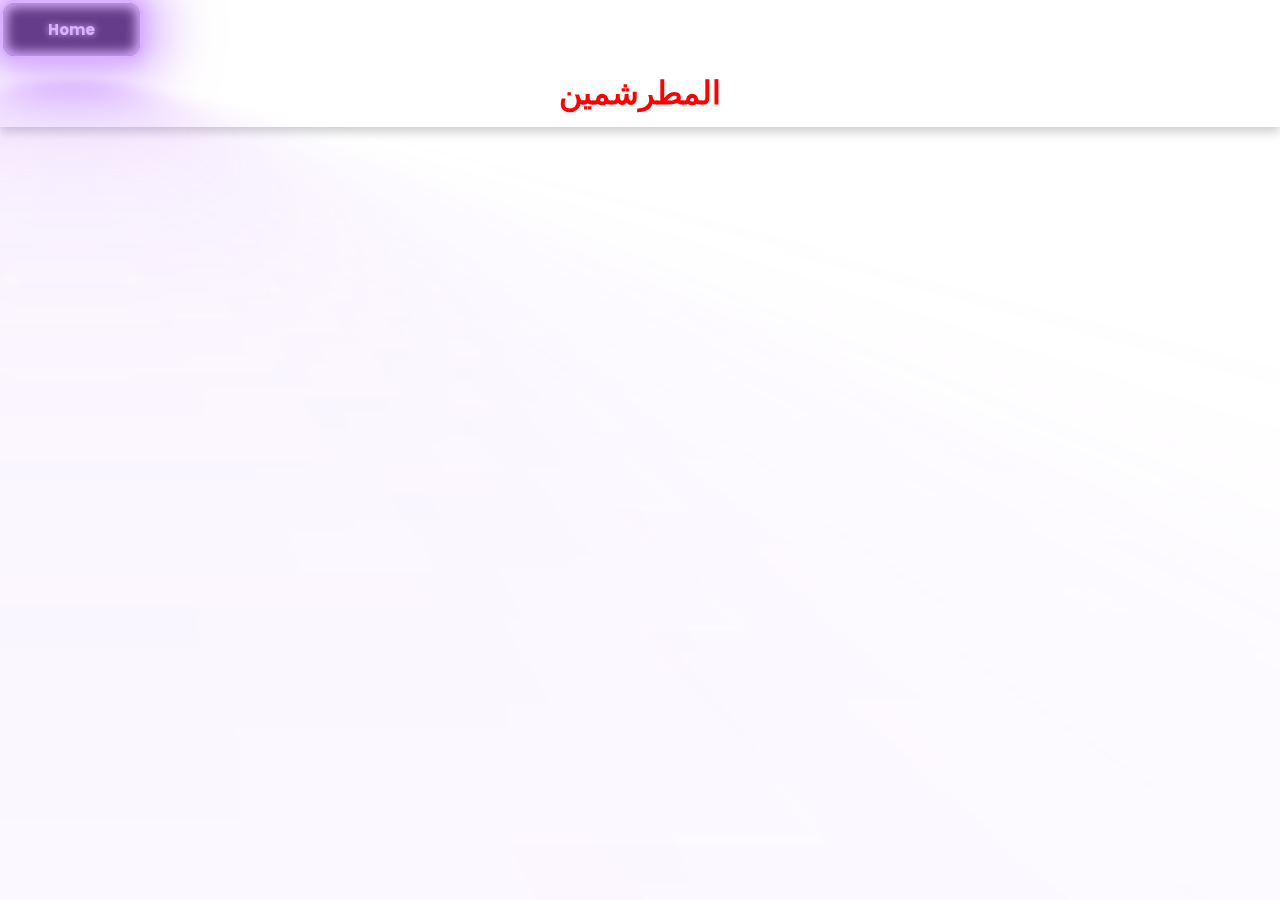
==== computer.html @ e939d005 "Add files via upload" ====
<!DOCTYPE html>
<html lang="en">
<head>
    <meta charset="UTF-8">
    <meta name="viewport" content="width=device-width, initial-scale=1.0">
    <title>الفكرة</title>
    <link rel="stylesheet" href="computer.css">
    <link rel="stylesheet" href="https://cdnjs.cloudflare.com/ajax/libs/font-awesome/6.4.2/css/all.min.css">
</head>
<body>
    <header>
        <a href="cr.html"><button class="n"> Home </button>  </a>
        <center>
        <h1 >المطرشمين </h1>
    </center>

    </header>

    <section class="cardsc" id="services">
        <h2 class="title" hidden> </h2>
        <div class="contect">
            <div class="card">
                <br>
                <br>
                <br>
   
    </section>

                
</body>
</html>
---- computer.css ----
@import url('https://fonts.googleapis.com/css2?family=Poppins:ital,wght@0,100;0,200;0,300;0,400;0,500;0,600;0,700;0,800;0,900;1,100;1,200;1,300;1,400;1,500;1,600;1,700;1,800;1,900&display=swap');

*{
    font-family: 'Poppins', sans-serif;
    margin: 0;
    padding: 0;
    box-sizing: border-box;
    scroll-behavior: smooth;

}

body{
    /*background-color:rgb(202, 210, 255) ;*/
}
header {
    background: transparent;
    backdrop-filter: blur(10px);
    box-shadow: 0 5px 10px rgba(0, 0, 0, 0.2);
    position: fixed;
    z-index: 999;
    color: #ff0000;
    padding: 0px;
    width: 100%;
    float: right;
  
  }
  
  header h1 {
      margin: 10px;
  }
  
  header nav {
    float: left;
  }
  
  header nav button {
      background-image: url(side.png);
      border: none;
      cursor: pointer;
      padding: 0;
      margin: 0;
  }
  
  header nav button svg {
      width: 24px;
      height: 24px;
      fill: #fff;
      transition: fill 0.2s ease-in-out;
      background-image: image-set;
  }
  
  header nav button:hover svg {
      fill: #ddd;
  }
section{

    padding: 100px 200px;
}
cardz{
    /*background-color: #ffffff;*/
    width: 21.25em;
    box-shadow: 0 5px 25px rgba(1 1 1 / 15%);
    border-radius: 10px;
    padding: 25px;
    margin: 15px;
    transition: 0.7s ease;
}
.title{
    display: flex;
    justify-content: center;
    color: #ffc400;
    font-weight: 800;
    margin-bottom: 30px;

}
contect {

    display: flex;
    justify-content: center;
    flex-direction: row;
    flex-wrap: wrap;
}
cardz{
    /*background-color: #ffffff;*/
    width: 21.25em;
    box-shadow: 0 5px 25px rgba(1 1 1 / 15%);
    border-radius: 10px;
    padding: 25px;
    margin: 15px;
    transition: 0.7s ease;
}
cardz:hover{ 
    background-color: #00ff4c;
    transform: scale(1.1);

}
.icon{
    color: #3a3af4;
    font-size: 8em;
    text-align: center;

}
.info{
text-align: center;
}

.info h3{
color: #00ff48;
font-size: 1.2em;
font-weight: 700;
margin: 10px;
}
button {
    --glow-color: rgb(217, 176, 255);
    --glow-spread-color: rgba(191, 123, 255, 0.781);
    --enhanced-glow-color: rgb(231, 206, 255);
    --btn-color: rgb(100, 61, 136);
    border: .25em solid var(--glow-color);
    padding: 1em 3em;
    color: var(--glow-color);
    font-size: 15px;
    font-weight: bold;
    background-color: var(--btn-color);
    border-radius: 1em;
    outline: none;
    box-shadow: 0 0 1em .25em var(--glow-color),
           0 0 4em 1em var(--glow-spread-color),
           inset 0 0 .75em .25em var(--glow-color);
    text-shadow: 0 0 .5em var(--glow-color);
    position: relative;
    transition: all 0.3s;
   }
   
   button::after {
    pointer-events: none;
    content: "";
    position: absolute;
    top: 120%;
    left: 0;
    height: 100%;
    width: 100%;
    background-color: var(--glow-spread-color);
    filter: blur(2em);
    opacity: .7;
    transform: perspective(1.5em) rotateX(35deg) scale(1, .6);
   }
   
   button:hover {
    color: var(--btn-color);
    background-color: var(--glow-color);
    box-shadow: 0 0 1em .25em var(--glow-color),
           0 0 4em 2em var(--glow-spread-color),
           inset 0 0 .75em .25em var(--glow-color);
   }
   
   button:active {
    box-shadow: 0 0 0.6em .25em var(--glow-color),
           0 0 2.5em 2em var(--glow-spread-color),
           inset 0 0 .5em .25em var(--glow-color);
   }
@media (max-width:1023px){
    header{
       padding:12px 20px ;

    }
    .navigation a{
        padding-left: 10px;
    }
    .title{
        font-size: 1.8em;
    }
    section{
        padding: 80px 20px;
    }
    .main-contect h2{
        font-size: 1em;
    }
    .main-contect h3{
        font-size: 1.6em;
    }
    .contect{
        flex-direction: column;
        align-items: center ;
    }
}
.cards {
    display: flex;
    flex-direction: row;
    flex-wrap: wrap;
    gap: 15px;
  }
  
 
  .card .r{

    background-color: #ffc400;
  }

  .cards .red {
    background-color: #421010;
  }
  
  .cards .blue {
    background-color: #3b82f6;
  }
  
  .cards .green {
    background-color: #22c55e;
  }
  .card .yelow{
    background-color: yellow;
  }
  .card .move
{
background-color:#7f00ff;
}  
.card .orange{
    background-color: orange;
}
.cards .card {
    display: flex;
    align-items: center;
    justify-content: center;
    flex-direction: row;
    text-align: center;
    height: 250px;
    width: 300px;
    border-radius: 10px;
    color: white;
    cursor: pointer;
    transition: 400ms;
  }
  
  .cards .card p.tip {
    font-size: 1.5em;
    font-weight: 700;
  }
  
  .cards .card p.second-text {
    font-size: 1.5em;
  }
  
  .cards .card:hover {
    transform: scale(1.1, 1.1);
  }
  
  .cards:hover > .card:not(:hover) {
    filter: blur(10px);
    transform: scale(0.9, 0.9);
  }
@media (max-width:641px){
    body{
        font-size: 12px;
    }
    .main-contect h2{
        font-size: 0.8em;
    }
    .main-contect h1{
        font-size: 1.4em;
    }

}
@media (max-width:300px){

    body{
        font-size: 10px;
    }
}
.a{
    color: #0af688;
}
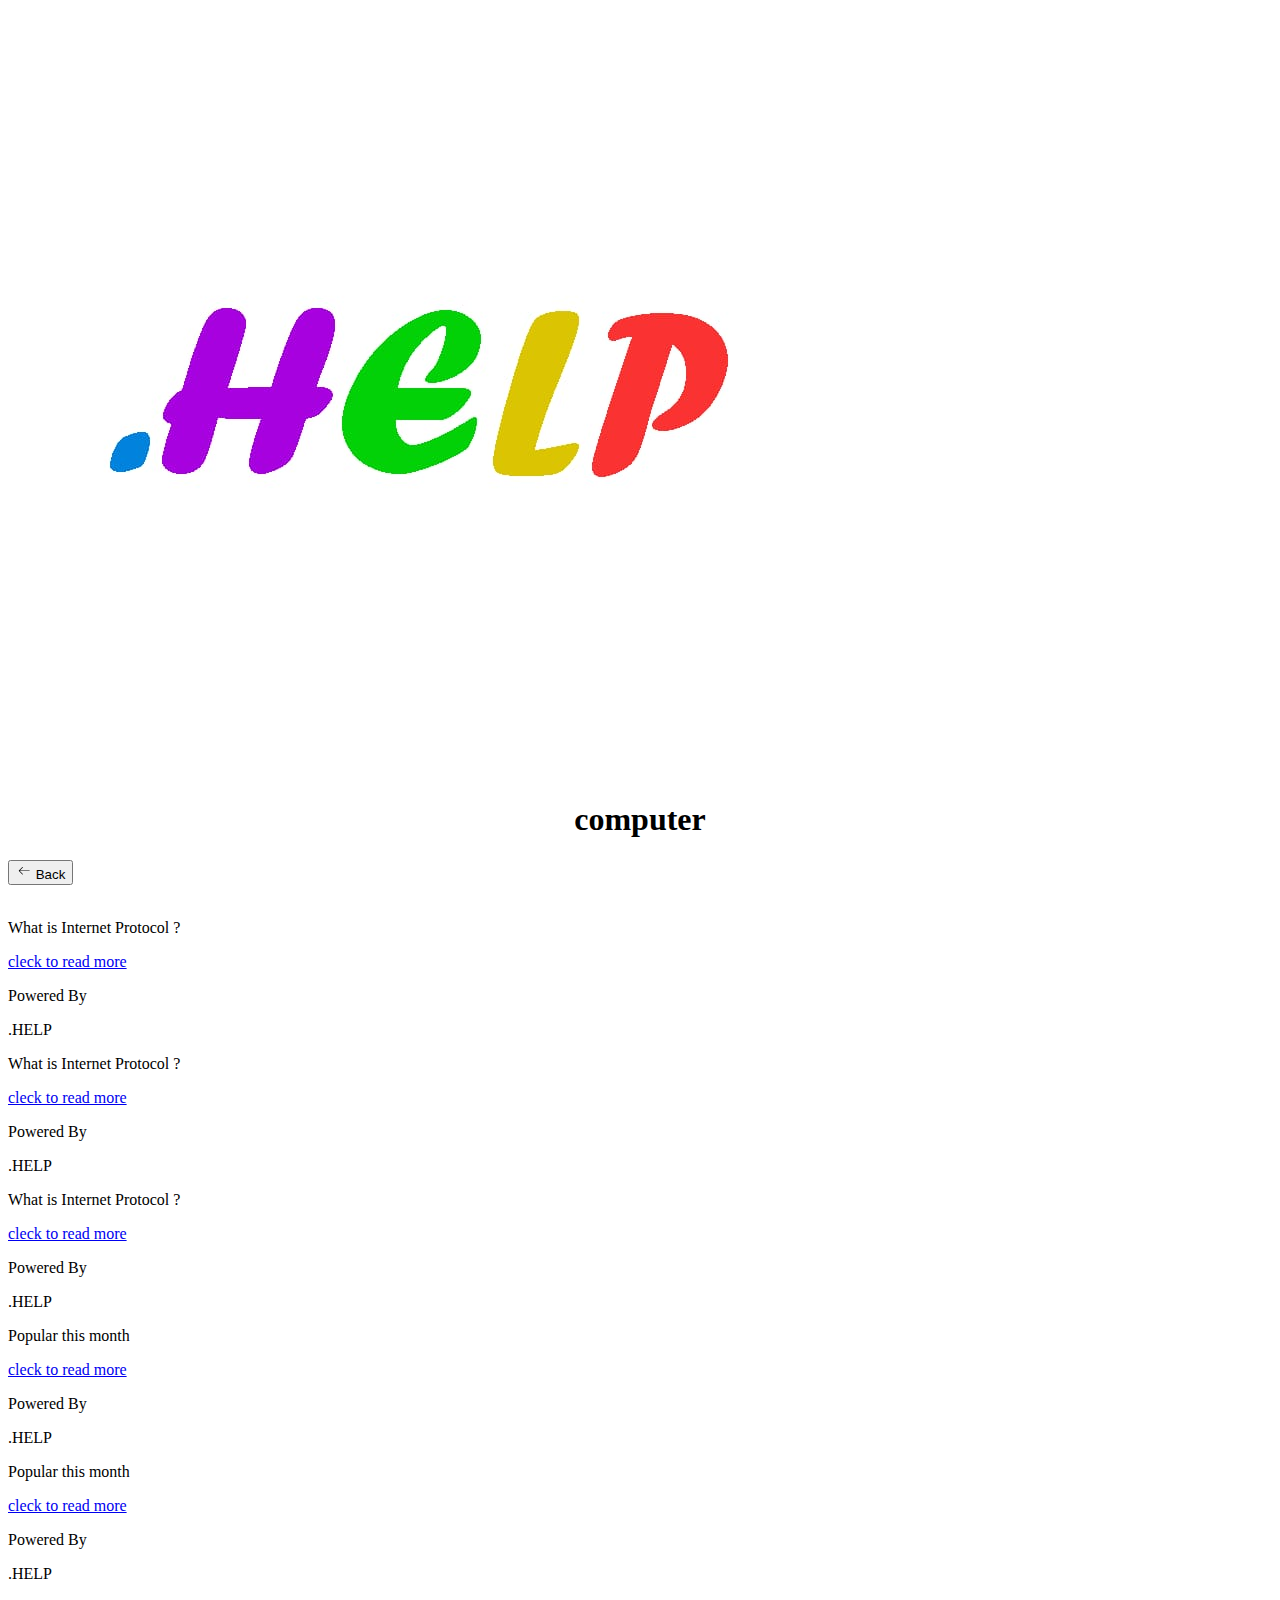
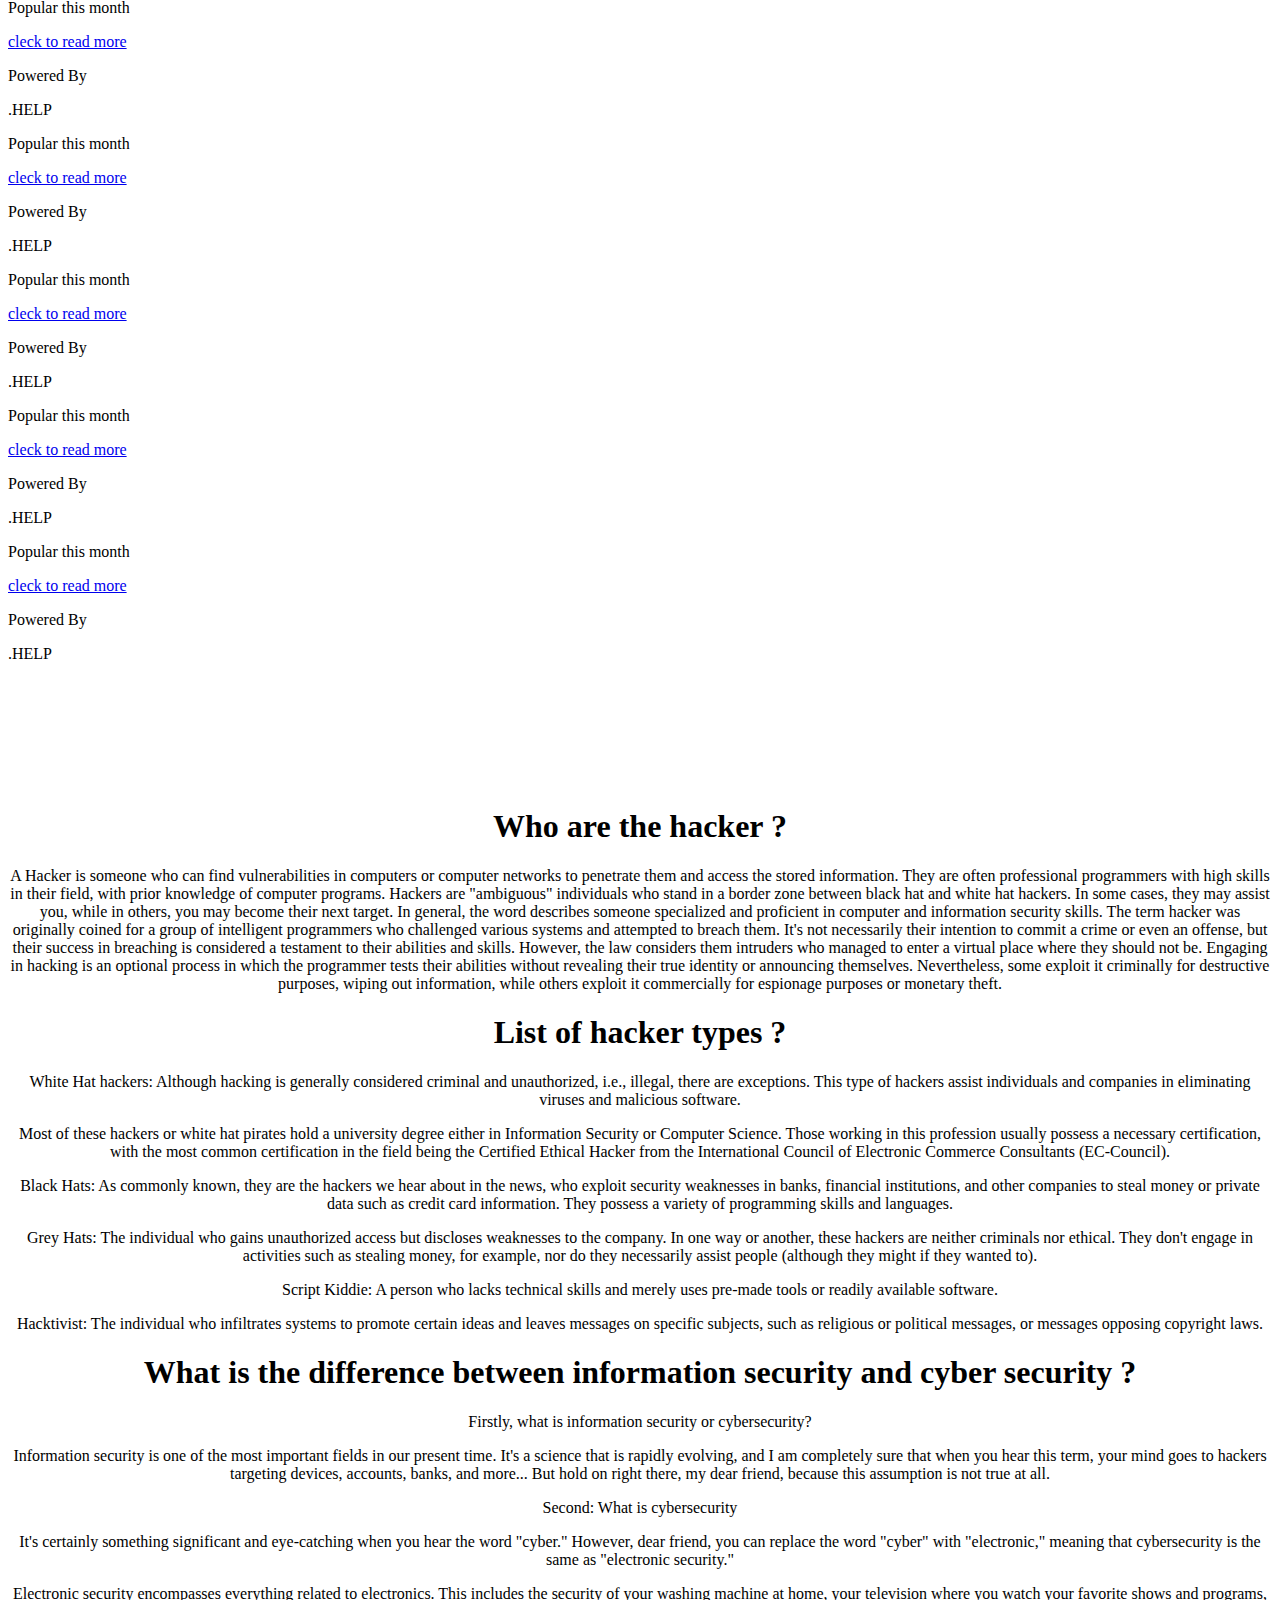
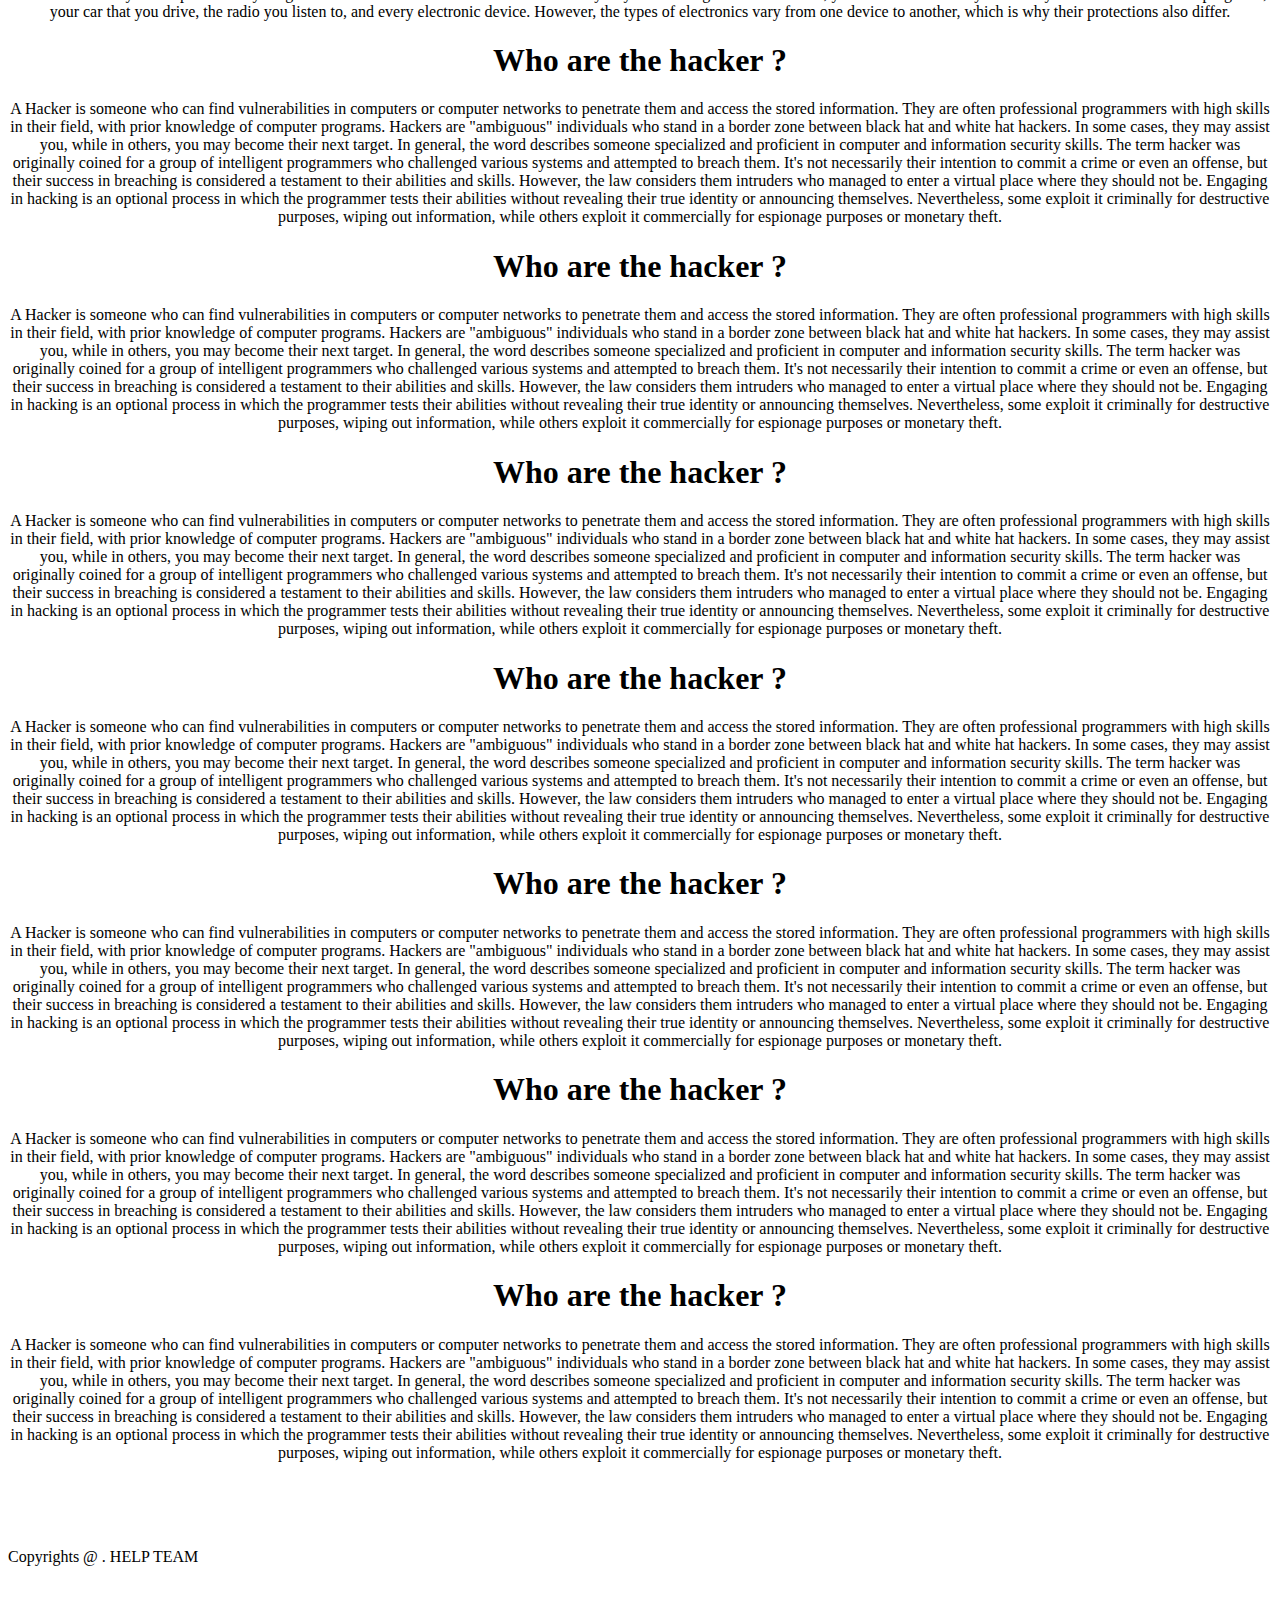
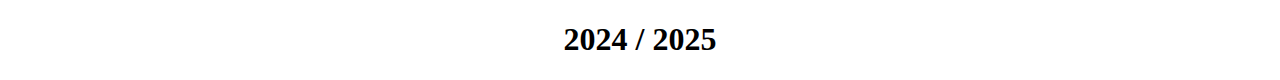
==== commit baf1cc74: "Update computer.html" ====
--- a/computer.html
+++ b/computer.html
@@ -3,29 +3,190 @@
 <head>
     <meta charset="UTF-8">
     <meta name="viewport" content="width=device-width, initial-scale=1.0">
-    <title>الفكرة</title>
-    <link rel="stylesheet" href="computer.css">
+    <title>computer</title>
+    <link rel="stylesheet" href="style/computer.css">
     <link rel="stylesheet" href="https://cdnjs.cloudflare.com/ajax/libs/font-awesome/6.4.2/css/all.min.css">
+    <link rel="icon" type="" href="image/HELP.jpeg">
 </head>
-<body>
+<body  >
     <header>
-        <a href="cr.html"><button class="n"> Home </button>  </a>
+        <img src="image/HELP.jpeg" alt="" class="logo">
+
+
         <center>
-        <h1 >المطرشمين </h1>
-    </center>
+            <h1>computer</h1>
+        </center>
 
+        <a href="cr.html">
+            <button>
+                <svg height="16" width="16" xmlns="http://www.w3.org/2000/svg" version="1.1" viewBox="0 0 1024 1024"><path d="M874.690416 495.52477c0 11.2973-9.168824 20.466124-20.466124 20.466124l-604.773963 0 188.083679 188.083679c7.992021 7.992021 7.992021 20.947078 0 28.939099-4.001127 3.990894-9.240455 5.996574-14.46955 5.996574-5.239328 0-10.478655-1.995447-14.479783-5.996574l-223.00912-223.00912c-3.837398-3.837398-5.996574-9.046027-5.996574-14.46955 0-5.433756 2.159176-10.632151 5.996574-14.46955l223.019353-223.029586c7.992021-7.992021 20.957311-7.992021 28.949332 0 7.992021 8.002254 7.992021 20.957311 0 28.949332l-188.073446 188.073446 604.753497 0C865.521592 475.058646 874.690416 484.217237 874.690416 495.52477z"></path></svg>
+                <span>Back</span>
+              </button>
+        </a>
     </header>
+        <section class="cardsc" id="services" >
+            <h2 class="title" hidden> </h2>
+            <div class="contect">
+                <div class="card">
+                  
+                    <br>
+                    <div class="cards"></div>
+            
+                <div class="man">
+                    <div class="code">
+                        <p class="heading">What is Internet Protocol ?</p>
+                        <a href="#one" >cleck to read more</a>
+                        <p>Powered By</p>
+                        <p>.HELP</p>
+                      </div>
+                      <div class="code">
+                        <p class="heading">What is Internet Protocol ?</p>
+                        <a href="#two" >cleck to read more</a>
+                        <p>Powered By</p>
+                        <p>.HELP</p>
+                      </div>
+                      <div class="code">
+                        <p class="heading">What is Internet Protocol ?</p>
+                        <a href="#three">cleck to read more</a>
+                        <p>Powered By</p>
+                        <p>.HELP</p>
+                      </div>
+                      <div class="code">
+                        <p class="heading">Popular this month</p>
+                        <a href="#four">cleck to read more</a>
+                        <p>Powered By</p>
+                        <p>.HELP</p>
+                      </div>
+                      <div class="code">
+                        <p class="heading">Popular this month</p>
+                        <a href="#five">cleck to read more</a>
+                        <p>Powered By</p>
+                        <p>.HELP</p>
+                      </div>
+                      <div class="code">
+                        <p class="heading">Popular this month</p>
+                        <a href="#six">cleck to read more</a>
+                        <p>Powered By</p>
+                        <p>.HELP</p>
+                      </div>
+                      <div class="code">
+                        <p class="heading">Popular this month</p>
+                        <a href="#seven">cleck to read more</a>
+                        <p>Powered By</p>
+                        <p>.HELP</p>
+                      </div>
+                      <div class="code">
+                        <p class="heading">Popular this month</p>
+                        <a href="#eight">cleck to read more</a>
+                        <p>Powered By</p>
+                        <p>.HELP</p>
+                      </div>
+                      <div class="code">
+                        <p class="heading">Popular this month</p>
+                        <a href="#nine">cleck to read more</a>
+                        <p>Powered By</p>
+                        <p>.HELP</p>
+                      </div>
+                      <div class="code">
+                        <p class="heading">Popular this month</p>
+                        <a href="#ten">cleck to read more</a>
+                        <p>Powered By</p>
+                        <p>.HELP</p>
+                      </div>
+                      <br>
+                      <br>
+                      <br>
+                      <br>
+                      <br>
+                      <br>
 
-    <section class="cardsc" id="services">
-        <h2 class="title" hidden> </h2>
-        <div class="contect">
-            <div class="card">
-                <br>
-                <br>
-                <br>
-   
-    </section>
+                      <center>
+                        <div class="home">
+                            <div id="one" class="post">
+                                <h1>Who are the hacker ?</h1>
+                                <p>A Hacker is someone who can find vulnerabilities in computers or computer networks to penetrate them and access the stored information. They are often professional programmers with high skills in their field, with prior knowledge of computer programs. Hackers are "ambiguous" individuals who stand in a border zone between black hat and white hat hackers. In some cases, they may assist you, while in others, you may become their next target. In general, the word describes someone specialized and proficient in computer and information security skills. The term hacker was originally coined for a group of intelligent programmers who challenged various systems and attempted to breach them. It's not necessarily their intention to commit a crime or even an offense, but their success in breaching is considered a testament to their abilities and skills. However, the law considers them intruders who managed to enter a virtual place where they should not be. Engaging in hacking is an optional process in which the programmer tests their abilities without revealing their true identity or announcing themselves. Nevertheless, some exploit it criminally for destructive purposes, wiping out information, while others exploit it commercially for espionage purposes or monetary theft.
+                                </p>
+                            </div>
+                            <div id="two" class="post">
+                                <h1>List of hacker types ?</h1>
+                                <p>White Hat hackers: Although hacking is generally considered criminal and unauthorized, i.e., illegal, there are exceptions. This type of hackers assist individuals and companies in eliminating viruses and malicious software.</p>
+                                <p>Most of these hackers or white hat pirates hold a university degree either in Information Security or Computer Science. Those working in this profession usually possess a necessary certification, with the most common certification in the field being the Certified Ethical Hacker from the International Council of Electronic Commerce Consultants (EC-Council).</p>
+                                <p>Black Hats: As commonly known, they are the hackers we hear about in the news, who exploit security weaknesses in banks, financial institutions, and other companies to steal money or private data such as credit card information. They possess a variety of programming skills and languages.</p>
+                                <p>Grey Hats: The individual who gains unauthorized access but discloses weaknesses to the company. In one way or another, these hackers are neither criminals nor ethical. They don't engage in activities such as stealing money, for example, nor do they necessarily assist people (although they might if they wanted to).</p>
+                                <p>Script Kiddie: A person who lacks technical skills and merely uses pre-made tools or readily available software.</p>
+                                <p>Hacktivist: The individual who infiltrates systems to promote certain ideas and leaves messages on specific subjects, such as religious or political messages, or messages opposing copyright laws.</p>
+                            </div>
+                            <div id="three" class="post">
+                                <h1>What is the difference between information security and cyber security ?</h1>
+                                <p>Firstly, what is information security or cybersecurity?</p>
+                                <p>Information security is one of the most important fields in our present time. It's a science that is rapidly evolving, and I am completely sure that when you hear this term, your mind goes to hackers targeting devices, accounts, banks, and more... But hold on right there, my dear friend, because this assumption is not true at all.</p>
+                                <p>Second: What is cybersecurity</p>
+                                <p>It's certainly something significant and eye-catching when you hear the word "cyber." However, dear friend, you can replace the word "cyber" with "electronic," meaning that cybersecurity is the same as "electronic security."</p>
+                                <p>Electronic security encompasses everything related to electronics. This includes the security of your washing machine at home, your television where you watch your favorite shows and programs, your car that you drive, the radio you listen to, and every electronic device. However, the types of electronics vary from one device to another, which is why their protections also differ.</p>
+                
+                            </div>
+                            <div id="four" class="post">
+                                <h1>Who are the hacker ?</h1>
+                                <p>A Hacker is someone who can find vulnerabilities in computers or computer networks to penetrate them and access the stored information. They are often professional programmers with high skills in their field, with prior knowledge of computer programs. Hackers are "ambiguous" individuals who stand in a border zone between black hat and white hat hackers. In some cases, they may assist you, while in others, you may become their next target. In general, the word describes someone specialized and proficient in computer and information security skills. The term hacker was originally coined for a group of intelligent programmers who challenged various systems and attempted to breach them. It's not necessarily their intention to commit a crime or even an offense, but their success in breaching is considered a testament to their abilities and skills. However, the law considers them intruders who managed to enter a virtual place where they should not be. Engaging in hacking is an optional process in which the programmer tests their abilities without revealing their true identity or announcing themselves. Nevertheless, some exploit it criminally for destructive purposes, wiping out information, while others exploit it commercially for espionage purposes or monetary theft.
+                                </p>
+                            </div>
+                            <div id="five" class="post">
+                                <h1>Who are the hacker ?</h1>
+                                <p>A Hacker is someone who can find vulnerabilities in computers or computer networks to penetrate them and access the stored information. They are often professional programmers with high skills in their field, with prior knowledge of computer programs. Hackers are "ambiguous" individuals who stand in a border zone between black hat and white hat hackers. In some cases, they may assist you, while in others, you may become their next target. In general, the word describes someone specialized and proficient in computer and information security skills. The term hacker was originally coined for a group of intelligent programmers who challenged various systems and attempted to breach them. It's not necessarily their intention to commit a crime or even an offense, but their success in breaching is considered a testament to their abilities and skills. However, the law considers them intruders who managed to enter a virtual place where they should not be. Engaging in hacking is an optional process in which the programmer tests their abilities without revealing their true identity or announcing themselves. Nevertheless, some exploit it criminally for destructive purposes, wiping out information, while others exploit it commercially for espionage purposes or monetary theft.
+                                </p>
+                            </div>
+                            <div id="six" class="post">
+                                <h1>Who are the hacker ?</h1>
+                                <p>A Hacker is someone who can find vulnerabilities in computers or computer networks to penetrate them and access the stored information. They are often professional programmers with high skills in their field, with prior knowledge of computer programs. Hackers are "ambiguous" individuals who stand in a border zone between black hat and white hat hackers. In some cases, they may assist you, while in others, you may become their next target. In general, the word describes someone specialized and proficient in computer and information security skills. The term hacker was originally coined for a group of intelligent programmers who challenged various systems and attempted to breach them. It's not necessarily their intention to commit a crime or even an offense, but their success in breaching is considered a testament to their abilities and skills. However, the law considers them intruders who managed to enter a virtual place where they should not be. Engaging in hacking is an optional process in which the programmer tests their abilities without revealing their true identity or announcing themselves. Nevertheless, some exploit it criminally for destructive purposes, wiping out information, while others exploit it commercially for espionage purposes or monetary theft.
+                                </p>
+                            </div>
+                            <div id="seven" class="post">
+                                <h1>Who are the hacker ?</h1>
+                                <p>A Hacker is someone who can find vulnerabilities in computers or computer networks to penetrate them and access the stored information. They are often professional programmers with high skills in their field, with prior knowledge of computer programs. Hackers are "ambiguous" individuals who stand in a border zone between black hat and white hat hackers. In some cases, they may assist you, while in others, you may become their next target. In general, the word describes someone specialized and proficient in computer and information security skills. The term hacker was originally coined for a group of intelligent programmers who challenged various systems and attempted to breach them. It's not necessarily their intention to commit a crime or even an offense, but their success in breaching is considered a testament to their abilities and skills. However, the law considers them intruders who managed to enter a virtual place where they should not be. Engaging in hacking is an optional process in which the programmer tests their abilities without revealing their true identity or announcing themselves. Nevertheless, some exploit it criminally for destructive purposes, wiping out information, while others exploit it commercially for espionage purposes or monetary theft.
+                                </p>
+                            </div>
+                            <div id="eight" class="post">
+                                <h1>Who are the hacker ?</h1>
+                                <p>A Hacker is someone who can find vulnerabilities in computers or computer networks to penetrate them and access the stored information. They are often professional programmers with high skills in their field, with prior knowledge of computer programs. Hackers are "ambiguous" individuals who stand in a border zone between black hat and white hat hackers. In some cases, they may assist you, while in others, you may become their next target. In general, the word describes someone specialized and proficient in computer and information security skills. The term hacker was originally coined for a group of intelligent programmers who challenged various systems and attempted to breach them. It's not necessarily their intention to commit a crime or even an offense, but their success in breaching is considered a testament to their abilities and skills. However, the law considers them intruders who managed to enter a virtual place where they should not be. Engaging in hacking is an optional process in which the programmer tests their abilities without revealing their true identity or announcing themselves. Nevertheless, some exploit it criminally for destructive purposes, wiping out information, while others exploit it commercially for espionage purposes or monetary theft.
+                                </p>
+                            </div>
+                            <div id="nine" class="post">
+                                <h1>Who are the hacker ?</h1>
+                                <p>A Hacker is someone who can find vulnerabilities in computers or computer networks to penetrate them and access the stored information. They are often professional programmers with high skills in their field, with prior knowledge of computer programs. Hackers are "ambiguous" individuals who stand in a border zone between black hat and white hat hackers. In some cases, they may assist you, while in others, you may become their next target. In general, the word describes someone specialized and proficient in computer and information security skills. The term hacker was originally coined for a group of intelligent programmers who challenged various systems and attempted to breach them. It's not necessarily their intention to commit a crime or even an offense, but their success in breaching is considered a testament to their abilities and skills. However, the law considers them intruders who managed to enter a virtual place where they should not be. Engaging in hacking is an optional process in which the programmer tests their abilities without revealing their true identity or announcing themselves. Nevertheless, some exploit it criminally for destructive purposes, wiping out information, while others exploit it commercially for espionage purposes or monetary theft.
+                                </p>
+                            </div>
+                            <div id="ten" class="post">
+                                <h1>Who are the hacker ?</h1>
+                                <p>A Hacker is someone who can find vulnerabilities in computers or computer networks to penetrate them and access the stored information. They are often professional programmers with high skills in their field, with prior knowledge of computer programs. Hackers are "ambiguous" individuals who stand in a border zone between black hat and white hat hackers. In some cases, they may assist you, while in others, you may become their next target. In general, the word describes someone specialized and proficient in computer and information security skills. The term hacker was originally coined for a group of intelligent programmers who challenged various systems and attempted to breach them. It's not necessarily their intention to commit a crime or even an offense, but their success in breaching is considered a testament to their abilities and skills. However, the law considers them intruders who managed to enter a virtual place where they should not be. Engaging in hacking is an optional process in which the programmer tests their abilities without revealing their true identity or announcing themselves. Nevertheless, some exploit it criminally for destructive purposes, wiping out information, while others exploit it commercially for espionage purposes or monetary theft.
+                                </p>
+                            </div>
+                            
+                        </div>
+                    </center>
 
-                
+                      
+
+<br>
+<br>
+<br>
+
+
+    <footer class="footer">
+      <p>Copyrights @ <span>. HELP TEAM</span></p>
+      
+      <div class="sociial-icons" hidden>
+          <a href="#"><i class="fa-brands fa-linkedin"></i></a>
+          <a href="#"><i class="fa-brands fa-facebook"></i></a>
+          <a href="#"><i class="fa-brands fa-instagram"></i></a>
+          <a href="#"><i class="fa-brands fa-whatsapp"></i></a>
+      
+      </div>
+
+      <br>
+
+      <center>
+      <h1>2024 / 2025</h1>
+      </center>
+      </footer>
 </body>
-</html>+</html>
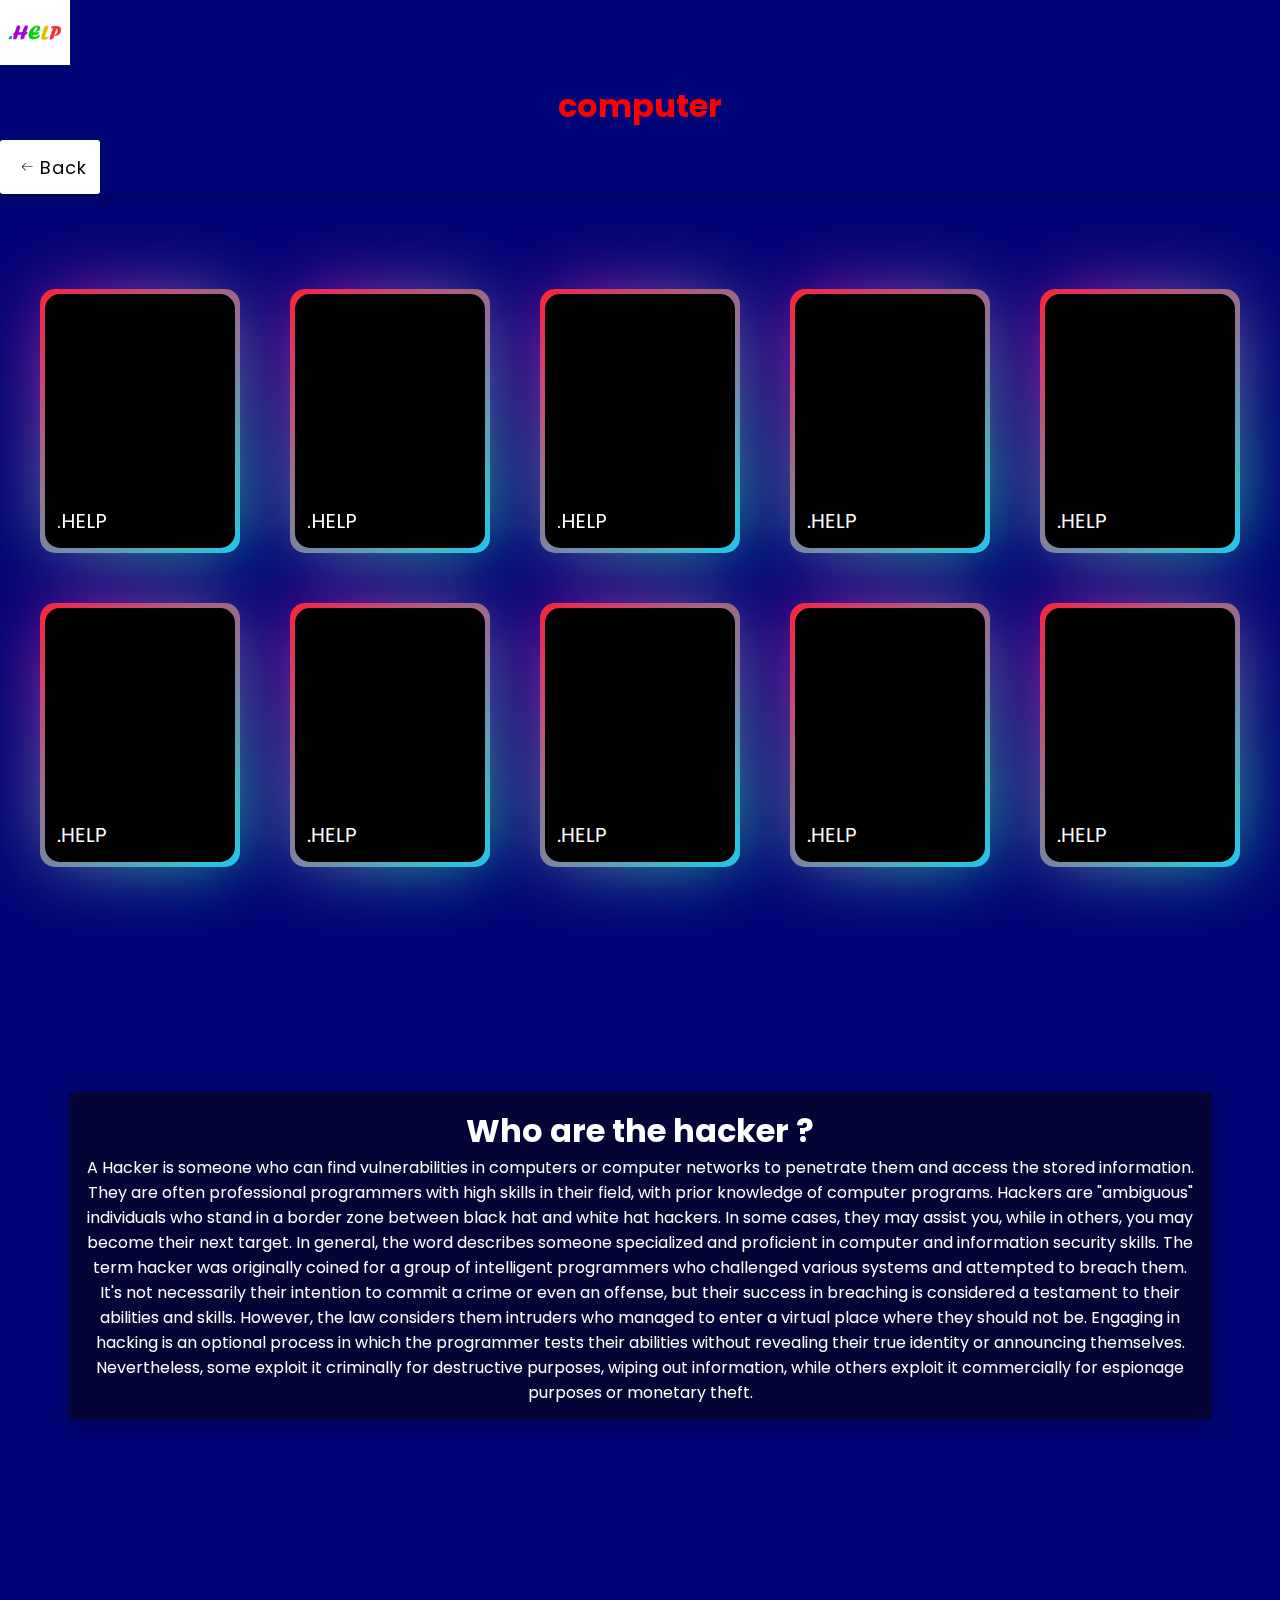
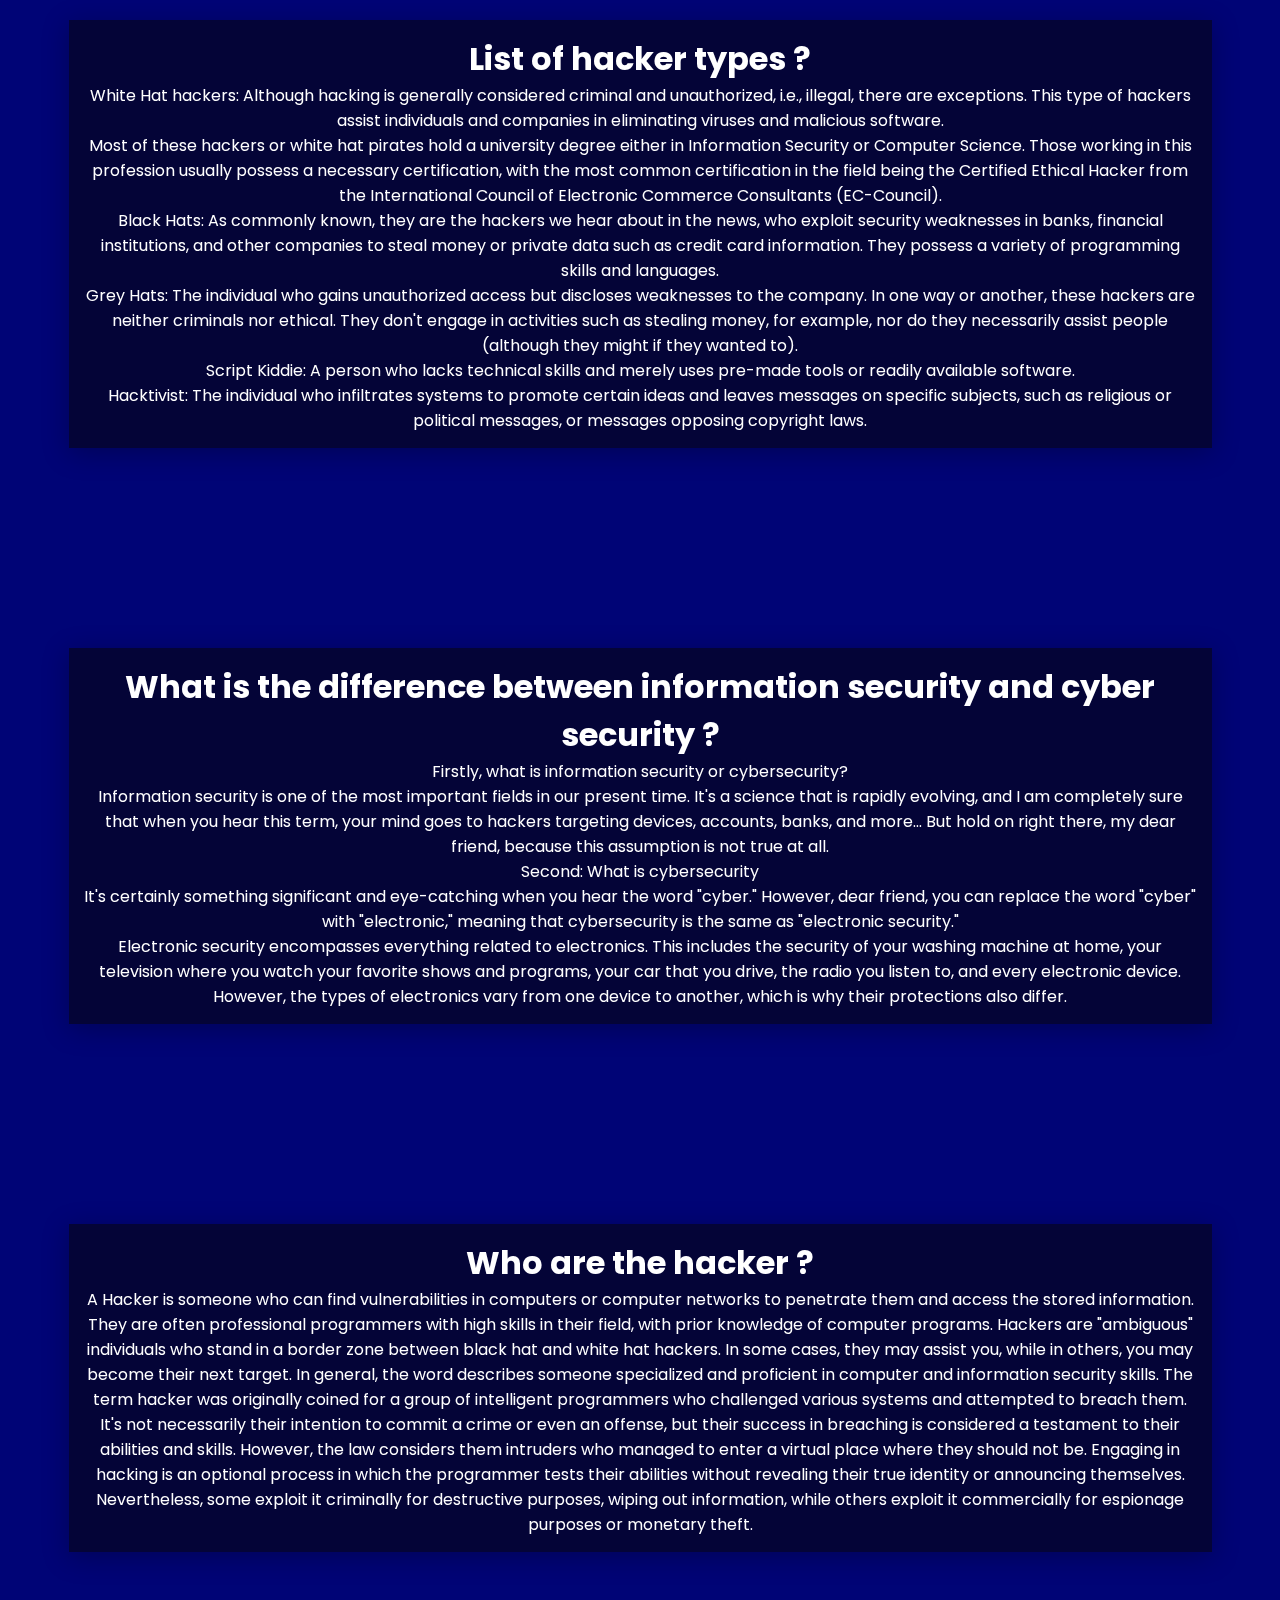
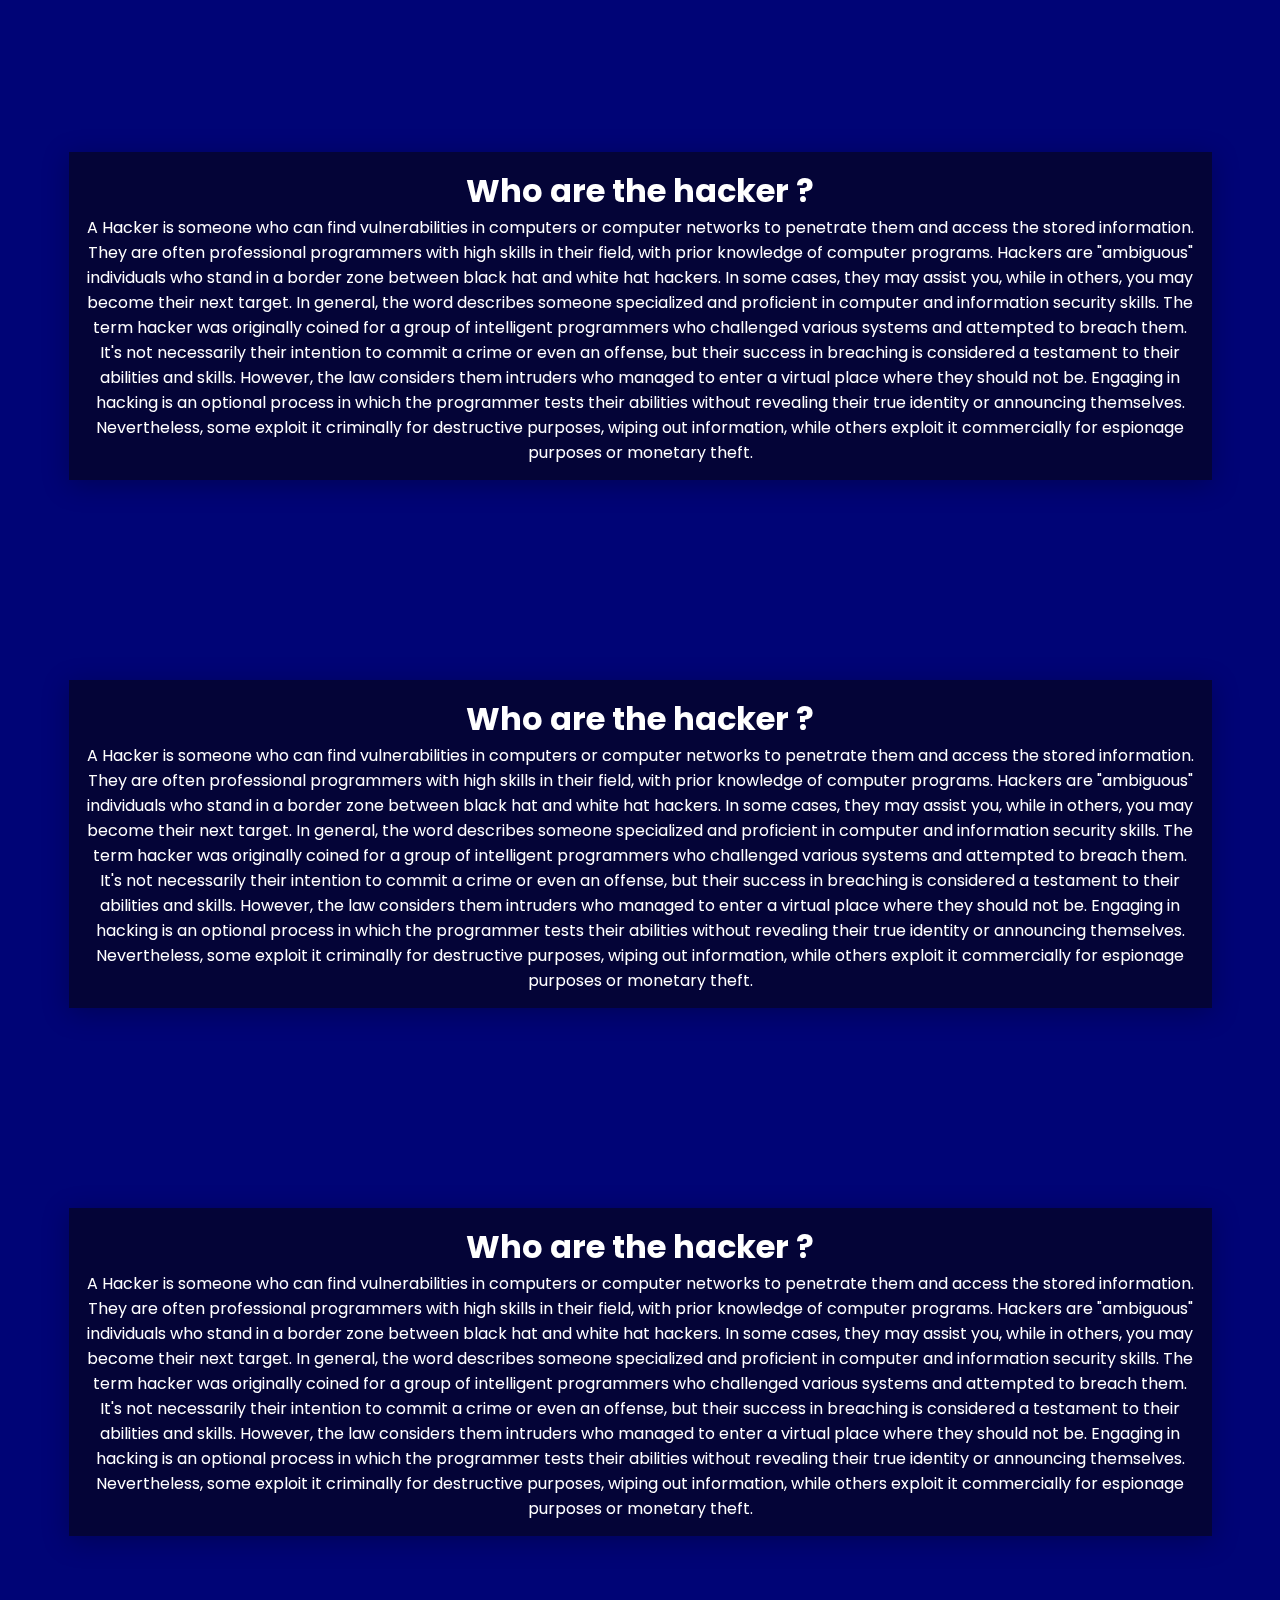
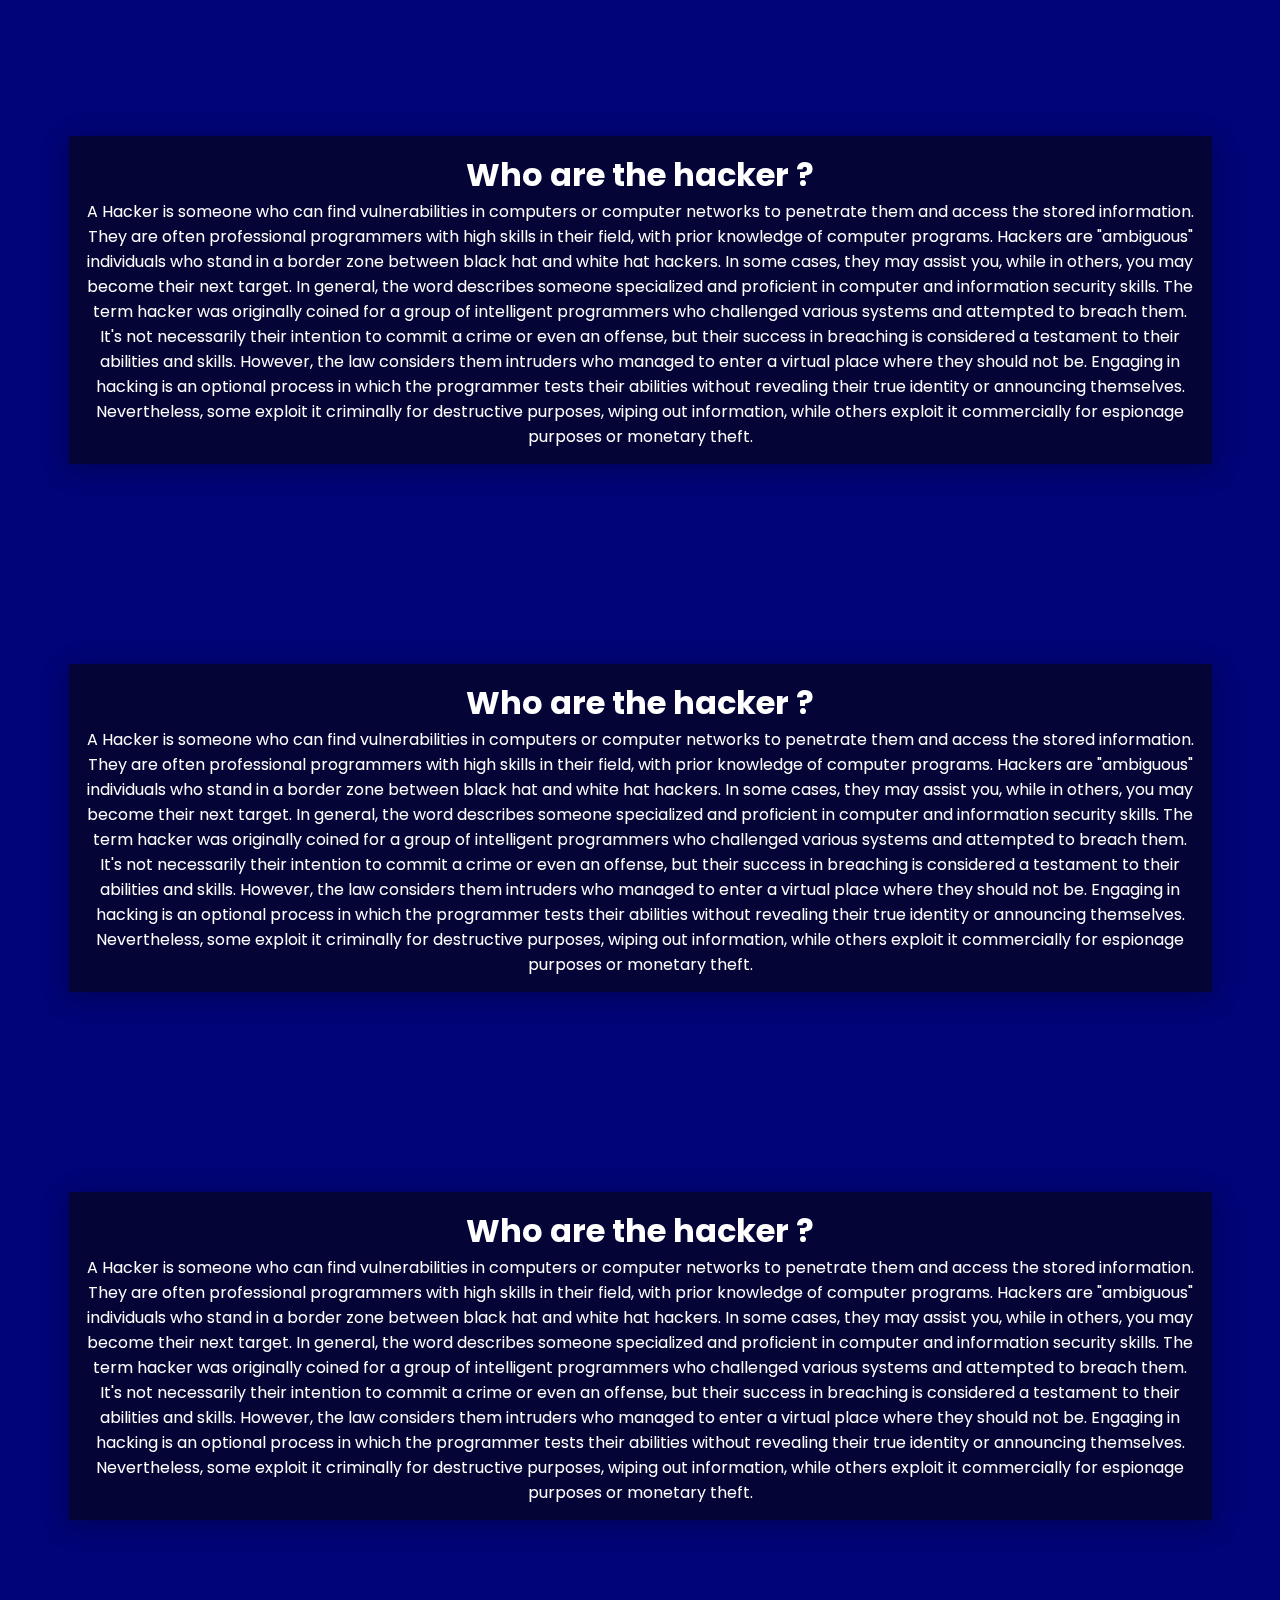
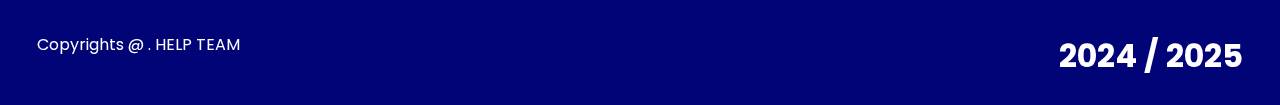
==== commit f05c353a: "Update computer.html" ====
--- a/computer.html
+++ b/computer.html
@@ -4,7 +4,7 @@
     <meta charset="UTF-8">
     <meta name="viewport" content="width=device-width, initial-scale=1.0">
     <title>computer</title>
-    <link rel="stylesheet" href="style/computer.css">
+    <link rel="stylesheet" href="computer.css">
     <link rel="stylesheet" href="https://cdnjs.cloudflare.com/ajax/libs/font-awesome/6.4.2/css/all.min.css">
     <link rel="icon" type="" href="image/HELP.jpeg">
 </head>
--- a/computer.css
+++ b/computer.css
@@ -0,0 +1,640 @@
+@import url('https://fonts.googleapis.com/css2?family=Poppins:ital,wght@0,100;0,200;0,300;0,400;0,500;0,600;0,700;0,800;0,900;1,100;1,200;1,300;1,400;1,500;1,600;1,700;1,800;1,900&display=swap');
+
+*{
+    font-family: 'Poppins', sans-serif;
+    margin: 0;
+    padding: 0;
+    box-sizing: border-box;
+    scroll-behavior: smooth;
+    justify-content: center;
+
+}
+.logo{
+    width: 70px;
+}
+body{
+    /*background-color:rgb(202, 210, 255) ;*/
+    background-color: #000476;
+
+}
+header {
+    background: transparent;
+    backdrop-filter: blur(10px);
+    box-shadow: 0 5px 10px rgba(0, 0, 0, 0.2);
+    z-index: 999;
+    color: #ff0000;
+    
+    padding: 0;
+    width: 100%;
+    float: right;
+  
+  }
+  
+  header h1 {
+      margin: 10px;
+  }
+  
+  header nav {
+    float: left;
+  }
+  
+  header nav button {
+      background-image: url(side.png);
+      border: none;
+      cursor: pointer;
+      padding: 0;
+      margin: 0;
+  }
+  
+  header nav button svg {
+      width: 24px;
+      height: 24px;
+      fill: #fff;
+      transition: fill 0.2s ease-in-out;
+      background-image: image-set;
+  }
+  
+  header nav button:hover svg {
+      fill: #ddd;
+  }
+section{
+ padding: 5px;
+ display: flex;
+
+}
+cardz{
+    /*background-color: #ffffff;*/
+    width: 21.25em;
+    box-shadow: 0 5px 25px rgba(1 1 1 / 15%);
+    border-radius: 10px;
+    padding: 25px;
+    margin: 15px;
+    transition: 0.7s ease;
+}
+.title{
+    display: flex;
+    justify-content: center;
+    color: #ffc400;
+    font-weight: 800;
+    margin-bottom: 30px;
+
+}
+contect {
+
+    display: flex;
+    justify-content: center;
+    flex-direction: row;
+    flex-wrap: wrap;
+}
+cardz{
+    /*background-color: #ffffff;*/
+    width: 21.25em;
+    box-shadow: 0 5px 25px rgba(1 1 1 / 15%);
+    border-radius: 10px;
+    padding: 25px;
+    margin: 15px;
+    transition: 0.7s ease;
+}
+cardz:hover{ 
+    background-color: #00ff4c;
+    transform: scale(1.1);
+
+}
+.man{
+    display: flex;
+    justify-content: center;
+    flex-wrap: wrap;
+    flex-direction: row;
+}
+.box{
+    margin:10px;
+    background-color: #ff0000;
+    width: 45%;
+    height: 220px;
+    display: grid;
+    justify-content: center;
+    align-items: center;
+    border-radius: 12px;
+    box-shadow: 0 0px 15px rgb(58, 58, 58);
+    padding: 50px;
+}
+
+
+
+
+
+
+
+button {
+    position: relative;
+    display: inline-block;
+    cursor: pointer;
+    outline: none;
+    border: 0;
+    vertical-align: middle;
+    text-decoration: none;
+    background: transparent;
+    padding: 0;
+    font-size: inherit;
+    font-family: inherit;
+   }
+   
+   button.learn-more {
+    width: 12rem;
+    height: auto;
+   }
+   
+   button.learn-more .circle {
+    transition: all 0.45s cubic-bezier(0.65, 0, 0.076, 1);
+    position: relative;
+    display: block;
+    margin: 0;
+    width: 3rem;
+    height: 3rem;
+    background: #282936;
+    border-radius: 1.625rem;
+   }
+   
+   button.learn-more .circle .icon {
+    transition: all 0.45s cubic-bezier(0.65, 0, 0.076, 1);
+    position: absolute;
+    top: 0;
+    bottom: 0;
+    margin: auto;
+    background: #fff;
+   }
+   
+   button.learn-more .circle .icon.arrow {
+    transition: all 0.45s cubic-bezier(0.65, 0, 0.076, 1);
+    left: 0.625rem;
+    width: 1.125rem;
+    height: 0.125rem;
+    background: none;
+   }
+   
+   button.learn-more .circle .icon.arrow::before {
+    position: absolute;
+    content: "";
+    top: -0.29rem;
+    right: 0.0625rem;
+    width: 0.625rem;
+    height: 0.625rem;
+    border-top: 0.125rem solid #fff;
+    border-right: 0.125rem solid #fff;
+    transform: rotate(45deg);
+   }
+   
+   button.learn-more .button-text {
+    transition: all 0.45s cubic-bezier(0.65, 0, 0.076, 1);
+    position: absolute;
+    top: 0;
+    left: 0;
+    right: 0;
+    bottom: 0;
+    padding: 0.75rem 0;
+    margin: 0 0 0 1.85rem;
+    color: #282936;
+    font-weight: 700;
+    line-height: 1.6;
+    text-align: center;
+    text-transform: uppercase;
+   }
+   
+   button:hover .circle {
+    width: 100%;
+   }
+   
+   button:hover .circle .icon.arrow {
+    background: #fff;
+    transform: translate(1rem, 0);
+   }
+   
+   button:hover .button-text {
+    color: #fff;
+   }
+
+
+
+
+
+
+
+
+
+
+@media (max-width:1023px){
+    header{
+       padding:12px 20px ;
+
+    }
+    .navigation a{
+        padding-left: 10px;
+    }
+    .title{
+        font-size: 1.8em;
+    }
+    section{
+        padding: 80px 20px;
+        align-items: center ;
+    }
+    .main-contect h2{
+        font-size: 1em;
+    }
+    .main-contect h3{
+        font-size: 1.6em;
+    }
+    .contect{
+        flex-direction: column;
+        align-items: center ;
+        
+    }
+}
+.cards {
+    display: flex;
+    justify-content: center;
+    flex-direction: row;
+    flex-wrap: wrap;
+    gap: 15px;
+    margin-top: 40px;
+    width: 90%;
+  }
+  
+  .code {
+    position: relative;
+    width: 190px;
+    height: 254px;
+    background-color: rgb(0, 0, 0);
+    display: flex;
+    flex-direction: column;
+    justify-content: flex-end;
+    padding: 12px;
+    gap: 12px;
+    border-radius: 15px;
+    cursor: pointer;
+    color: #000000;
+  }
+  
+  .code::before {
+    content: "";
+    position: absolute;
+    inset: 0;
+    left: -5px;
+    margin: auto;
+    width: 200px;
+    height: 264px;
+    border-radius: 15px;
+    background: linear-gradient(-45deg, #1cc2ff 0%, #ff261b 100%);
+    z-index: -10;
+    pointer-events: none;
+    transition: all 0.6s cubic-bezier(0.175, 0.885, 0.32, 1.275);
+  }
+  
+  .code::after {
+    content: "";
+    z-index: -1;
+    position: absolute;
+    inset: 0;
+    background: linear-gradient(-45deg, #1cffa4 0%, #ff01aee6 100%);
+    transform: translate3d(0, 0, 0) scale(0.95);
+    filter: blur(40px);
+  }
+  
+  .heading {
+    font-size: 20px;
+    text-transform: uppercase;
+    font-weight: 800;
+  }
+  
+  .code p:not(.heading) {
+    font-size: 20px;
+    color: #000000;
+  }
+  
+  .code p:not::after {
+    font-size: 0px;
+    color: #ffffff;
+  }
+  
+  .code p:last-child {
+    color: #ffffff;
+  }
+  
+  .code:hover::after {
+    filter: blur(50px);
+  }
+  
+  .code:hover::before {
+    transform: rotate(-90deg) scaleX(1.34) scaleY(0.77);
+  }
+  
+  .code:hover {
+    transform: scale(1);
+  }
+  
+
+@media (max-width:641px){
+    body{
+        font-size: 12px;
+        align-items: center ;
+    }
+    .main-contect h2{
+        font-size: 0.8em;
+    }
+    .main-contect h1{
+        font-size: 1.4em;
+    }
+
+}
+@media (max-width:300px){
+
+    body{
+        font-size: 10px;
+                align-items: center ;
+    }
+}
+.a{
+    color: #0af688;
+}
+a{
+    text-decoration: none;
+    color: #000000;
+    font-size: large;
+    
+}
+
+.show{
+    background-color: transparent;
+    width: 90%;
+    padding: 20px;
+    box-shadow: inset 2px 4px 10px rgb(5, 5, 5);
+    border-radius: 8px;
+}
+
+
+.code {
+    position: relative;
+    width: 190px;
+    height: 254px;
+    background-color: rgb(0, 0, 0);
+    display: flex;
+    flex-direction: column;
+    justify-content: flex-end;
+    padding: 12px;
+    margin: 30px;
+    gap: 12px;
+    border-radius: 15px;
+    cursor: pointer;
+    color: #000000;
+  }
+  
+  .code::before {
+    content: "";
+    position: absolute;
+    inset: 0;
+    left: -5px;
+    margin: auto;
+    width: 200px;
+    height: 264px;
+    border-radius: 15px;
+    background: linear-gradient(-45deg, #1cc2ff 0%, #ff261b 100%);
+    z-index: -10;
+    pointer-events: none;
+    transition: all 0.6s cubic-bezier(0.175, 0.885, 0.32, 1.275);
+  }
+  
+  .code::after {
+    content: "";
+    z-index: -1;
+    position: absolute;
+    inset: 0;
+    background: linear-gradient(-45deg, #1cffa4 0%, #ff01aee6 100%);
+    transform: translate3d(0, 0, 0) scale(0.95);
+    filter: blur(40px);
+  }
+  
+  .heading {
+    font-size: 20px;
+    text-transform: uppercase;
+    font-weight: 800;
+  }
+  
+  .code p:not(.heading) {
+    font-size: 20px;
+    color: #000000;
+  }
+  
+  .code p:not::after {
+    font-size: 0px;
+    color: #ffffff;
+  }
+  
+  .code p:last-child {
+    color: #ffffff;
+  }
+  
+  .code:hover::after {
+    filter: blur(50px);
+  }
+  
+  .code:hover::before {
+    transform: rotate(-90deg) scaleX(1.34) scaleY(0.77);
+  }
+  
+  .code:hover {
+    transform: scale(1);
+  }
+  
+.waa{
+    background-color: #02072a;
+    width: 90%;
+    box-shadow: inset 2px 4px 10px rgb(5, 5, 5);
+    border-radius: 25px;
+    padding: 30px;
+    color: white;
+    font-size: large;
+}
+.footer {
+    background-color: #040437;
+    color: #fff;
+    padding: 2em;
+    display: flex;
+    justify-content: space-between;
+}
+.footer-tittle {
+    font-size: 1.3em;
+    font-weight: 600;
+}
+.footer-tittle span {
+    color: #3a6cf4;
+}
+.footer .social-icons a{
+    font-size: 1.3em;
+    padding: 0 12px 0 0;
+}
+
+
+
+/*.test{
+    width: 50%;
+    height: 50%;
+    background-color: #02072a;
+    font-size: x-large;
+    color: white;
+
+}
+
+
+.package {
+    width: 400px;
+    height: 454px;
+    background-image: linear-gradient(163deg, #ff00ff 0%, #3700ff 100%);
+    border-radius: 20px;
+    text-align: center;
+    transition: all 0.25s cubic-bezier(0, 0, 0, 1);
+  }
+  
+  .package:hover {
+    box-shadow: 0px 0px 30px 1px rgba(204, 0, 255, 0.3);
+  }
+  
+  .package2 {
+    width: 380px;
+    height: 454px;
+    background-color: #1d1724;
+    border-radius: 10px;
+    transition: all 0.25s cubic-bezier(0, 0, 0, 1);
+    padding: 15px;
+    cursor: pointer;
+  }
+  
+  .package2:hover {
+    transform: scale(0.98);
+    border-radius: 18px;
+  }
+  
+  .text {
+    color: white;
+    font-size: 17px;
+  }*/
+
+  .crd {
+    font-family: -apple-system, BlinkMacSystemFont, 'Segoe UI', Roboto, Oxygen, Ubuntu, Cantarell, 'Open Sans', 'Helvetica Neue', sans-serif;
+    position: relative;
+    color: #fff;
+    display: flex;
+    align-items: center;
+    justify-content: center;
+    width: 300px;
+    height: 350px;
+    border-radius: 6px;
+    transition: .3s;
+    background-color: #000;
+  }
+  
+  .crd-p {
+    position: absolute;
+    text-align: center;
+  }
+  
+  .crd::after {
+    content: "";
+    position: absolute;
+    z-index: -6;
+    border-radius: 6px;
+    width: 320px;
+    height: 370px;
+    background-color: #8EC5FC;
+    transition: .7s;
+    background-image: linear-gradient(62deg, #8EC5FC 0%, #E0C3FC 100%);
+  }
+  
+  .crd-countent {
+    padding: 20px;
+    text-align: center;
+    color: transparent;
+    transition: all .7s;
+    opacity: 0;
+  }
+  
+  .crd:hover {
+    transition: .7s;
+    transform: rotate(180deg);
+  }
+  
+  .crd:hover > .crd-p {
+    color: transparent;
+  }
+  
+  .crd:hover > .crd-countent {
+    opacity: 1;
+    color: #000;
+    transform: rotate(-180deg);
+  }
+  
+
+  .post{
+    width: 90%;
+    box-shadow: 0 5px 25px rgba(1 1 1 / 25%);
+    padding: 15px;
+    margin-top: 200px;
+    /*margin: 70px;*/
+    background-color: #040437;
+    color: white;
+
+}
+.footer {
+  background-color: #000476;
+  color: #fff;
+  padding: 2em;
+  margin-top: 80px;
+  height: 100px;
+  width: 100%;
+  display: flex;
+  justify-content: space-between;
+}
+.footer-tittle {
+  font-size: 1.3em;
+  font-weight: 600;
+}
+.footer-tittle span {
+  color: #3a6cf4;
+}
+.footer .social-icons a{
+  font-size: 1.3em;
+  padding: 0 12px 0 0;
+}
+
+
+
+
+button {
+    display: flex;
+    height: 3em;
+    width: 100px;
+    align-items: center;
+    justify-content: center;
+    background-color: #eeeeee4b;
+    border-radius: 3px;
+    letter-spacing: 1px;
+    transition: all 0.2s linear;
+    cursor: pointer;
+    border: none;
+    background: #fff;
+   }
+   
+   button > svg {
+    margin-right: 5px;
+    margin-left: 5px;
+    font-size: 20px;
+    transition: all 0.4s ease-in;
+   }
+   
+   button:hover > svg {
+    font-size: 1.2em;
+    transform: translateX(-5px);
+   }
+   
+   button:hover {
+    box-shadow: 9px 9px 33px #d1d1d1, -9px -9px 33px #ffffff;
+    transform: translateY(-2px);
+   }
